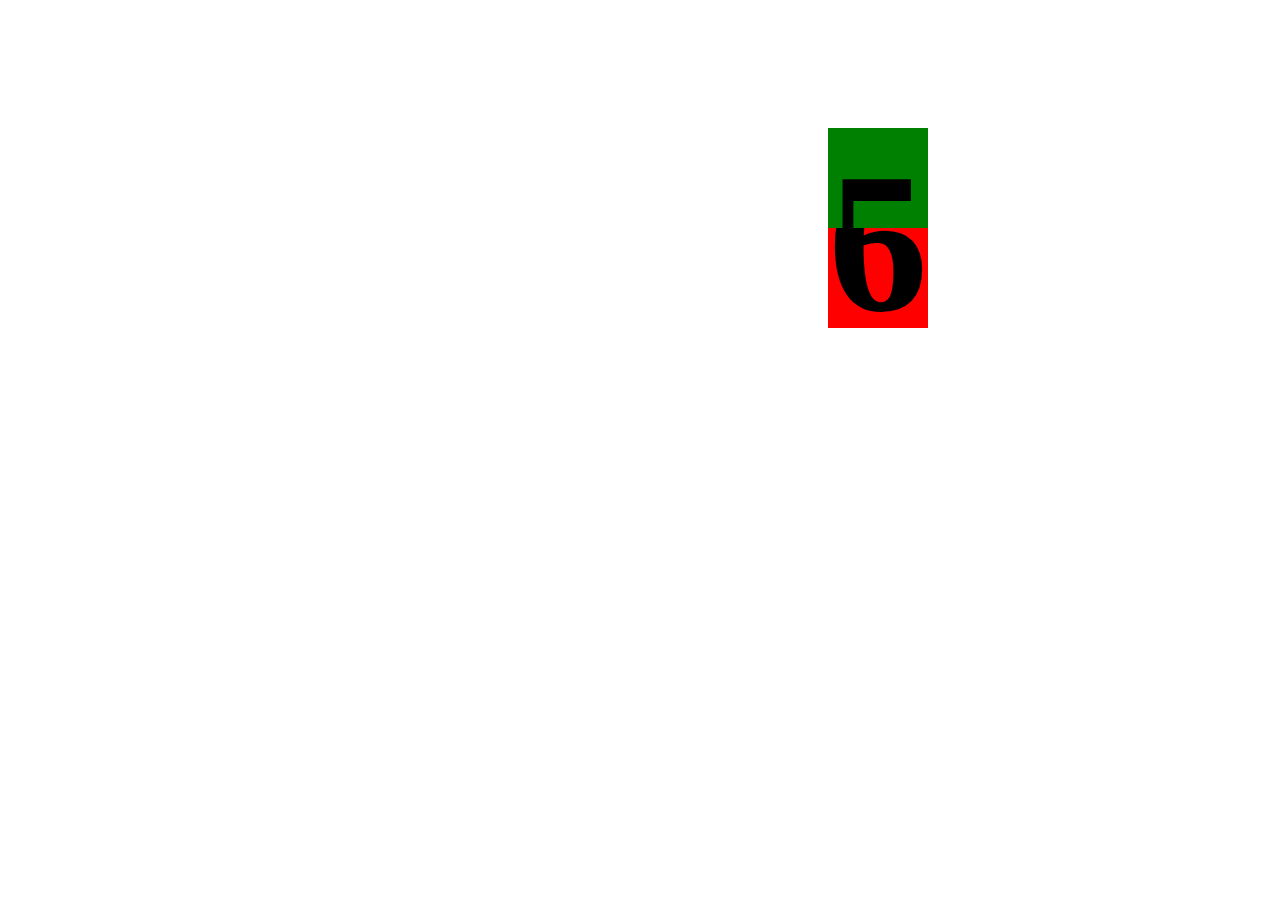
==== task2/index.html @ 17a06452 "raw animation" ====
<!DOCTYPE html>
<html lang="en">
<head>
  <meta charset="UTF-8">
  <title>Task 2</title>
  <link rel="stylesheet" href="css/style.css">
</head>
<body>
  <div class="wrapper">
    <div class="tile-bg">
      <h1 class="one">6</h1>
    </div>
    <div class="tile-two-bg">
      <h1 class="two">5</h1>
    </div>
    <div class="tile">
      <h1 class="one">5</h1>
    </div>
    <div class="tile-two">
      <h1 class="two">6</h1>
    </div>

  </div>
</body>
</html>
---- task2/css/style.css ----
div{

}

div.tile {

    width:100px;
    height:100px;
    margin:120px;
    /* margin-left: 400px; */
    background: green;
    animation: example1 1s;
    animation-fill-mode: forwards;
    overflow: hidden;
    position: absolute;
}

.tile-bg{
    width:100px;
    height:100px;
    margin:120px;
    /* margin-left: 400px; */
    background:red;
    // animation: example1 1s;
    // animation-fill-mode: forwards;
    overflow: hidden;
    position: absolute;
}

div.tile-two {

    width:100px;
    height:100px;
    margin:120px;
    /* margin-left: 400px; */
    background:red;
    animation: example2 1s;
    animation-fill-mode: forwards;
    position: absolute;
    top: 100px;
    overflow: hidden;
}

.tile-two-bg{
    width:100px;
    height:100px;
    margin:120px;
    /* margin-left: 400px; */
    background:green;
    // animation: example2 1s;
    // animation-fill-mode: forwards;
    position: absolute;
    top: 100px;
    overflow: hidden;
}

@-webkit-keyframes example1 {
    0% {
       -webkit-transform: rotateX(0deg);
       -webkit-transform-origin: bottom;
    }
    50% {
       -webkit-transform: rotateX(-80.5deg);
        -webkit-transform-origin: bottom;
    }
    100% {
       -webkit-transform: rotateX(-80.5deg);
        -webkit-transform-origin: bottom;
    }
}

@-webkit-keyframes example2 {
    0% {
       -webkit-transform: rotateX(99.5deg);
       -webkit-transform-origin: top;
    }
    50% {
       -webkit-transform: rotateX(99.5deg);
        -webkit-transform-origin: top;
    }
    100% {
       -webkit-transform: rotateX(0deg);
        -webkit-transform-origin: top;
    }
}

h1{
  font-size: 200px;
  position: absolute;
  overflow: hidden;

  text-align: center;
  margin: 0;


}

.one{
    /* top: 50px; */
    text-overflow: clip;
    // top: -50px;
}

.two{
  // line-height: -250px;
     top: -100px;  
}
.wrapper{
  perspective: 1300px;
  margin-left: 700px;
}
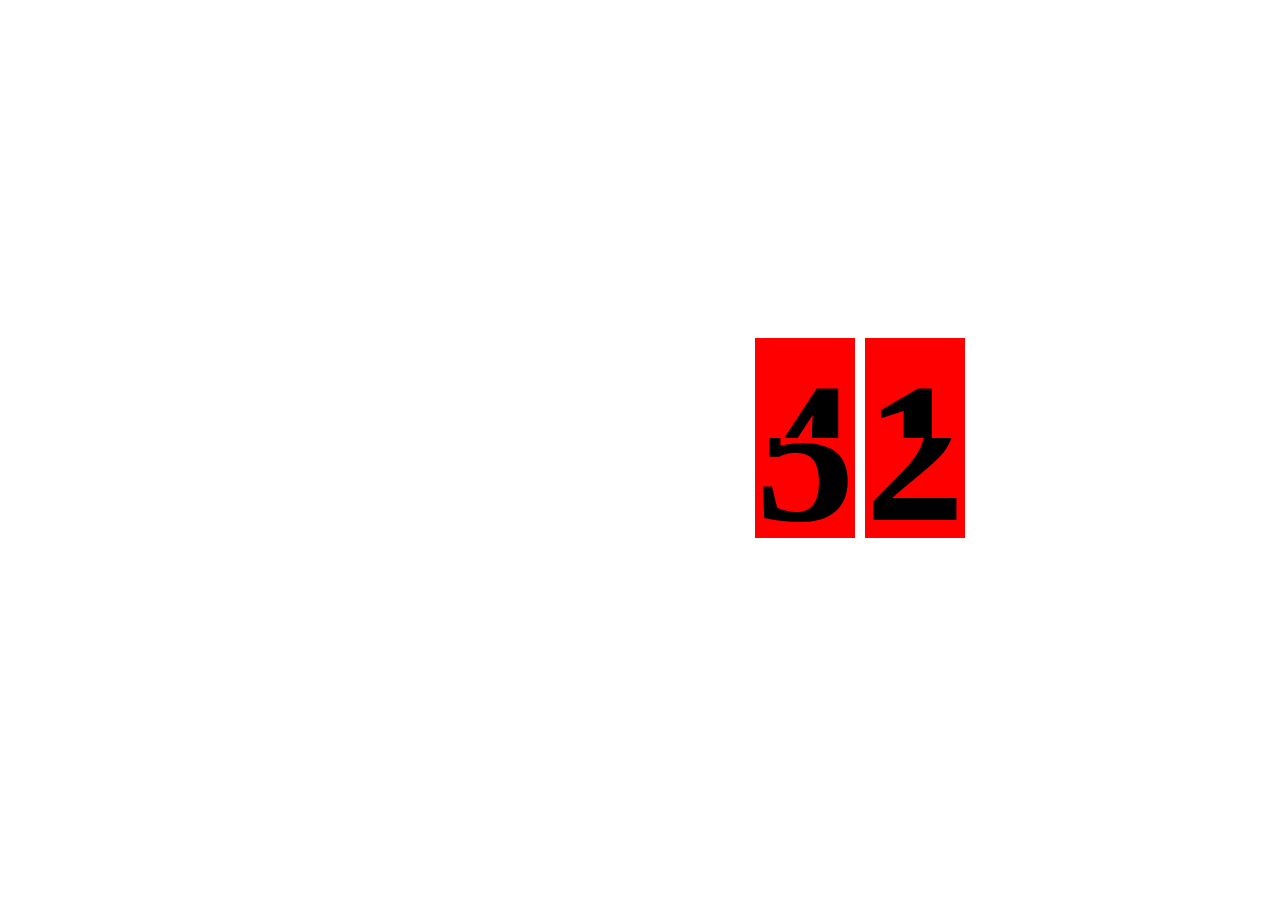
==== commit d7aac1a4: "task 2 upload" ====
--- a/task2/index.html
+++ b/task2/index.html
@@ -6,20 +6,72 @@
   <link rel="stylesheet" href="css/style.css">
 </head>
 <body>
-  <div class="wrapper">
-    <div class="tile-bg">
-      <h1 class="one">6</h1>
-    </div>
-    <div class="tile-two-bg">
-      <h1 class="two">5</h1>
-    </div>
-    <div class="tile">
-      <h1 class="one">5</h1>
-    </div>
-    <div class="tile-two">
-      <h1 class="two">6</h1>
+  <div class="wrapper" data-countdown data-countdown-start="91:00:02:15">
+
+    <div class="digit digit-0 low-second" data-position="top">
+      <div class="tile-bg">
+        <h1 class="one" data-level="next">1</h1>
+      </div>
+      <div class="tile-two-bg">
+        <h1 class="two" data-level="prew">0</h1>
+      </div>
+      <div class="tile before-half">
+        <h1 class="one" data-level="prew">0</h1>
+      </div>
+      <div class="tile-two after-half">
+        <h1 class="two" data-level="next">1</h1>
+      </div>
     </div>
 
+    <div class="digit digit-0 low-second-bg" data-position="bottom">
+      <div class="tile-bg">
+        <h1 class="one" data-level="next">2</h1>
+      </div>
+      <div class="tile-two-bg">
+        <h1 class="two" data-level="prew">1</h1>
+      </div>
+      <div  class="tile">
+        <h1 class="one" data-level="prew">1</h1>
+      </div>
+      <div  class="tile-two">
+        <h1 class="two" data-level="next">2</h1>
+      </div>
+    </div>
+
+    <div class="digit digit-1 high-second" data-position="top">
+      <div class="tile-bg">
+        <h1 class="one" data-level="next">5</h1>
+      </div>
+      <div class="tile-two-bg">
+        <h1 class="two" data-level="prew">4</h1>
+      </div>
+      <div class="tile before-half">
+        <h1 class="one" data-level="prew">4</h1>
+      </div>
+      <div class="tile-two after-half">
+        <h1 class="two" data-level="next">5</h1>
+      </div>
+    </div>
+
+    <div class="digit digit-1 high-second-bg" data-position="bottom">
+      <div class="tile-bg">
+        <h1 class="one" data-level="next">6</h1>
+      </div>
+      <div class="tile-two-bg">
+        <h1 class="two" data-level="prew">5</h1>
+      </div>
+      <div  class="tile ">
+        <h1 class="one " data-level="prew">5</h1>
+      </div>
+      <div  class="tile-two ">
+        <h1 class="two " data-level="next">6</h1>
+      </div>
+    </div>
+
+
+
   </div>
+<script src="https://ajax.googleapis.com/ajax/libs/jquery/3.1.1/jquery.min.js"></script>
+<script type="text/javascript" src="js/app.js"></script>
 </body>
 </html>--- a/task2/css/style.css
+++ b/task2/css/style.css
@@ -1,16 +1,60 @@
-div{
+body{
+  display: flex;
+  justify-content: center;
+  align-items: center;
+  height: 100vh;
+}
+
+.wrapper{
+  perspective: 1300px;
+  /*margin-left: 700px;*/
+  width: 650px;
+  height: 240px;
+  position: relative;
 
 }
 
-div.tile {
+.digit{
+  position: absolute;
+}
+
+.low-second, .low-second-bg, .high-second, .high-second-bg{
+  left: 550px;
+  z-index: 1;
+}
+
+.low-second-bg, .high-second-bg{
+  z-index: 0;
+}
+
+.digit-1{
+  left: 440px;
+}
+
+.digit-2{
+  left: 330px;
+}
+
+/*.digit:nth-child(4){
+  left: 220px;
+}
+
+.digit:nth-child(5){
+  left: 110px;
+}
+
+.digit:nth-child(6){
+  left: 0px;
+}*/
+
+.tile {
 
     width:100px;
     height:100px;
-    margin:120px;
+    /*// margin:120px;*/
     /* margin-left: 400px; */
-    background: green;
-    animation: example1 1s;
-    animation-fill-mode: forwards;
+    background: red;
+
     overflow: hidden;
     position: absolute;
 }
@@ -18,24 +62,23 @@
 .tile-bg{
     width:100px;
     height:100px;
-    margin:120px;
+    /*// margin:120px;*/
     /* margin-left: 400px; */
     background:red;
-    // animation: example1 1s;
-    // animation-fill-mode: forwards;
+    /*// animation: example1 1s;*/
+    /*// animation-fill-mode: forwards;*/
     overflow: hidden;
     position: absolute;
 }
 
-div.tile-two {
+.tile-two {
 
     width:100px;
     height:100px;
-    margin:120px;
+    /*// margin:120px;*/
     /* margin-left: 400px; */
     background:red;
-    animation: example2 1s;
-    animation-fill-mode: forwards;
+
     position: absolute;
     top: 100px;
     overflow: hidden;
@@ -44,43 +87,60 @@
 .tile-two-bg{
     width:100px;
     height:100px;
-    margin:120px;
+    /*// margin:120px;*/
     /* margin-left: 400px; */
-    background:green;
-    // animation: example2 1s;
-    // animation-fill-mode: forwards;
+    background:red;
+    /*// animation: example2 1s;*/
+    /*// animation-fill-mode: forwards;*/
     position: absolute;
     top: 100px;
     overflow: hidden;
 }
 
+.before-half{
+    animation: example1 1s;
+    animation-fill-mode: forwards;
+}
+
+.after-half{
+    animation: example2 1s;
+    animation-fill-mode: forwards;
+}
+
+
 @-webkit-keyframes example1 {
     0% {
        -webkit-transform: rotateX(0deg);
        -webkit-transform-origin: bottom;
+       display: block;
     }
     50% {
-       -webkit-transform: rotateX(-80.5deg);
+       -webkit-transform: rotateX(-90.9deg);
         -webkit-transform-origin: bottom;
+        visibility: hidden;
     }
     100% {
-       -webkit-transform: rotateX(-80.5deg);
+       -webkit-transform: rotateX(-90.9deg);
         -webkit-transform-origin: bottom;
+        visibility: hidden;
     }
 }
 
 @-webkit-keyframes example2 {
     0% {
-       -webkit-transform: rotateX(99.5deg);
+       -webkit-transform: rotateX(89.1deg);
        -webkit-transform-origin: top;
+       visibility: hidden;
     }
     50% {
-       -webkit-transform: rotateX(99.5deg);
+       -webkit-transform: rotateX(89.1deg);
         -webkit-transform-origin: top;
+        visibility: hidden;
     }
     100% {
        -webkit-transform: rotateX(0deg);
         -webkit-transform-origin: top;
+        display: block;
     }
 }
 
@@ -97,15 +157,11 @@
 
 .one{
     /* top: 50px; */
-    text-overflow: clip;
-    // top: -50px;
+    /*// text-overflow: clip;*/
+    /*// top: -50px;*/
 }
 
 .two{
-  // line-height: -250px;
+  /*// line-height: -250px;*/
      top: -100px;  
 }
-.wrapper{
-  perspective: 1300px;
-  margin-left: 700px;
-}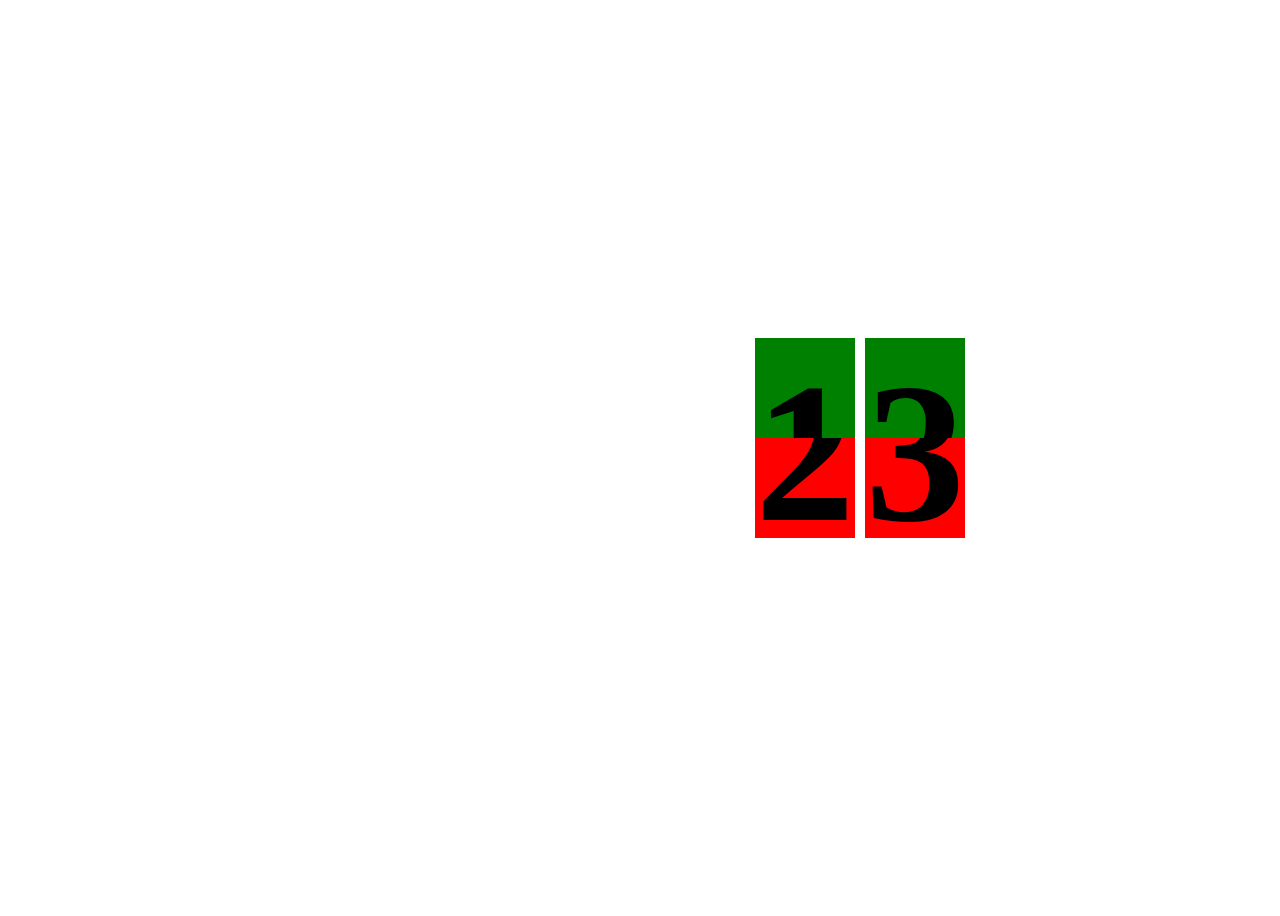
==== commit 28ad854b: "minor functionality update" ====
--- a/task2/index.html
+++ b/task2/index.html
@@ -38,33 +38,35 @@
       </div>
     </div>
 
-    <div class="digit digit-1 high-second" data-position="top">
+    <!-- SECOND DIGIT -->
+
+    <div class="digit digit-1 high-second top-index" data-position="top">
       <div class="tile-bg">
-        <h1 class="one" data-level="next">5</h1>
+        <h1 class="one" data-level="next">2</h1>
       </div>
       <div class="tile-two-bg">
-        <h1 class="two" data-level="prew">4</h1>
+        <h1 class="two" data-level="prew">1</h1>
       </div>
       <div class="tile before-half">
-        <h1 class="one" data-level="prew">4</h1>
+        <h1 class="one" data-level="prew">1</h1>
       </div>
       <div class="tile-two after-half">
-        <h1 class="two" data-level="next">5</h1>
+        <h1 class="two" data-level="next">2</h1>
       </div>
     </div>
 
-    <div class="digit digit-1 high-second-bg" data-position="bottom">
+    <div class="digit digit-1 high-second-bg bottom-index" data-position="bottom">
       <div class="tile-bg">
-        <h1 class="one" data-level="next">6</h1>
+        <h1 class="one" data-level="next">3</h1>
       </div>
       <div class="tile-two-bg">
-        <h1 class="two" data-level="prew">5</h1>
+        <h1 class="two" data-level="prew">2</h1>
       </div>
       <div  class="tile ">
-        <h1 class="one " data-level="prew">5</h1>
+        <h1 class="one " data-level="prew">2</h1>
       </div>
       <div  class="tile-two ">
-        <h1 class="two " data-level="next">6</h1>
+        <h1 class="two " data-level="next">3</h1>
       </div>
     </div>
 
--- a/task2/css/style.css
+++ b/task2/css/style.css
@@ -51,10 +51,7 @@
 
     width:100px;
     height:100px;
-    /*// margin:120px;*/
-    /* margin-left: 400px; */
-    background: red;
-
+    background: green;
     overflow: hidden;
     position: absolute;
 }
@@ -62,11 +59,7 @@
 .tile-bg{
     width:100px;
     height:100px;
-    /*// margin:120px;*/
-    /* margin-left: 400px; */
     background:red;
-    /*// animation: example1 1s;*/
-    /*// animation-fill-mode: forwards;*/
     overflow: hidden;
     position: absolute;
 }
@@ -75,10 +68,7 @@
 
     width:100px;
     height:100px;
-    /*// margin:120px;*/
-    /* margin-left: 400px; */
     background:red;
-
     position: absolute;
     top: 100px;
     overflow: hidden;
@@ -87,11 +77,7 @@
 .tile-two-bg{
     width:100px;
     height:100px;
-    /*// margin:120px;*/
-    /* margin-left: 400px; */
-    background:red;
-    /*// animation: example2 1s;*/
-    /*// animation-fill-mode: forwards;*/
+    background:green;
     position: absolute;
     top: 100px;
     overflow: hidden;
@@ -165,3 +151,11 @@
   /*// line-height: -250px;*/
      top: -100px;  
 }
+
+.top-index{
+  z-index: 1;
+}
+
+.bottom-index{
+  z-index: 0;
+}
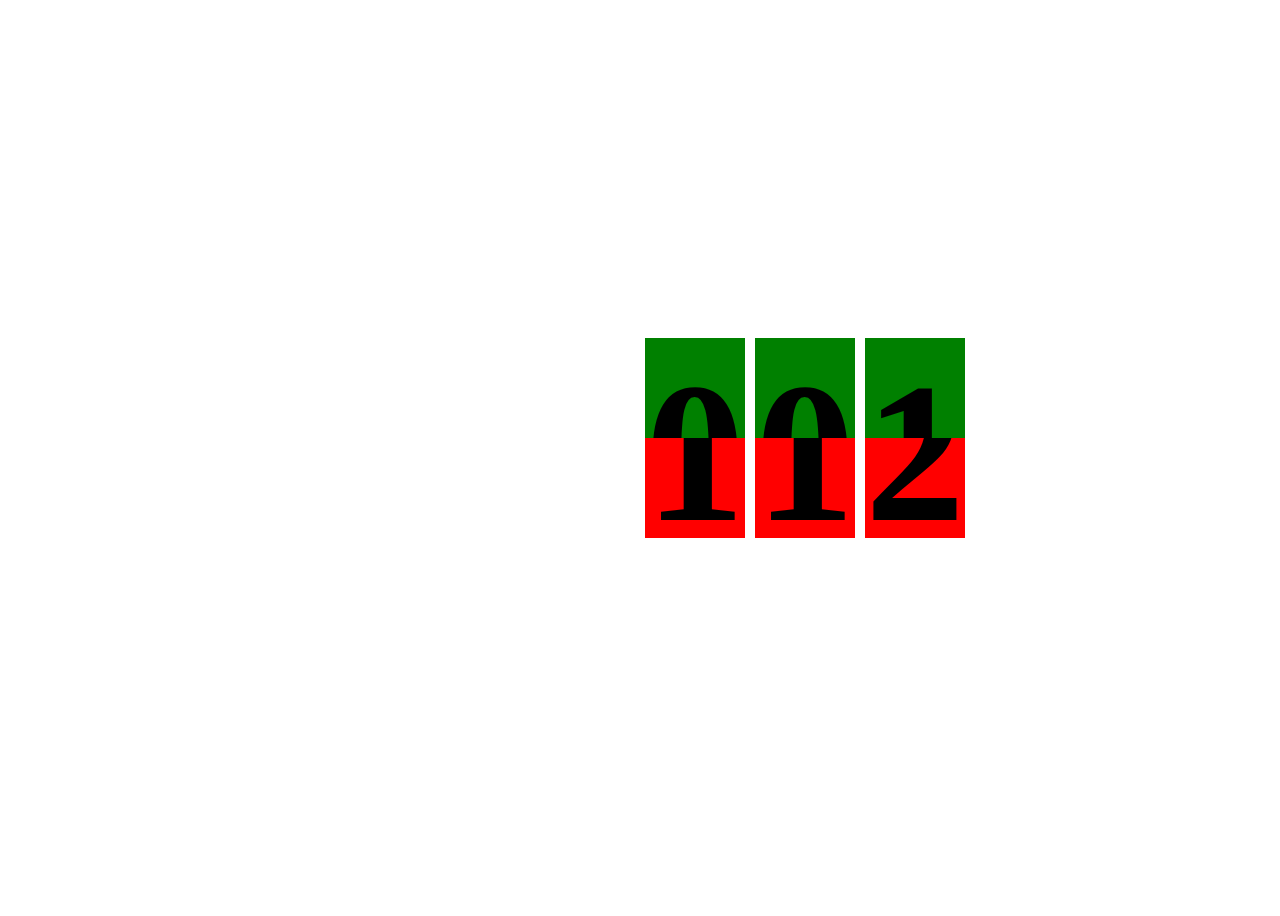
==== commit b8bf886e: "task 1 upload" ====
--- a/task2/index.html
+++ b/task2/index.html
@@ -38,9 +38,70 @@
       </div>
     </div>
 
+
+    <div class="digit digit-1 low-second" data-position="top">
+      <div class="tile-bg">
+        <h1 class="one" data-level="next">1</h1>
+      </div>
+      <div class="tile-two-bg">
+        <h1 class="two" data-level="prew">0</h1>
+      </div>
+      <div class="tile before-half">
+        <h1 class="one" data-level="prew">0</h1>
+      </div>
+      <div class="tile-two after-half">
+        <h1 class="two" data-level="next">1</h1>
+      </div>
+    </div>
+
+    <div class="digit digit-1 low-second-bg" data-position="bottom">
+      <div class="tile-bg">
+        <h1 class="one" data-level="next">2</h1>
+      </div>
+      <div class="tile-two-bg">
+        <h1 class="two" data-level="prew">1</h1>
+      </div>
+      <div  class="tile">
+        <h1 class="one" data-level="prew">1</h1>
+      </div>
+      <div  class="tile-two">
+        <h1 class="two" data-level="next">2</h1>
+      </div>
+    </div>
+
+
+    <div class="digit digit-2 low-second" data-position="top">
+      <div class="tile-bg">
+        <h1 class="one" data-level="next">1</h1>
+      </div>
+      <div class="tile-two-bg">
+        <h1 class="two" data-level="prew">0</h1>
+      </div>
+      <div class="tile before-half">
+        <h1 class="one" data-level="prew">0</h1>
+      </div>
+      <div class="tile-two after-half">
+        <h1 class="two" data-level="next">1</h1>
+      </div>
+    </div>
+
+    <div class="digit digit-2 low-second-bg" data-position="bottom">
+      <div class="tile-bg">
+        <h1 class="one" data-level="next">2</h1>
+      </div>
+      <div class="tile-two-bg">
+        <h1 class="two" data-level="prew">1</h1>
+      </div>
+      <div  class="tile">
+        <h1 class="one" data-level="prew">1</h1>
+      </div>
+      <div  class="tile-two">
+        <h1 class="two" data-level="next">2</h1>
+      </div>
+    </div>
     <!-- SECOND DIGIT -->
 
-    <div class="digit digit-1 high-second top-index" data-position="top">
+<!--     <div class="digit digit-1 high-second top-index" data-position="top">
       <div class="tile-bg">
         <h1 class="one" data-level="next">2</h1>
       </div>
@@ -69,7 +130,7 @@
         <h1 class="two " data-level="next">3</h1>
       </div>
     </div>
-
+ -->
 
 
   </div>
--- a/task2/css/style.css
+++ b/task2/css/style.css
@@ -33,6 +33,10 @@
 
 .digit-2{
   left: 330px;
+}
+
+.digit-3{
+   left: 220px;
 }
 
 /*.digit:nth-child(4){
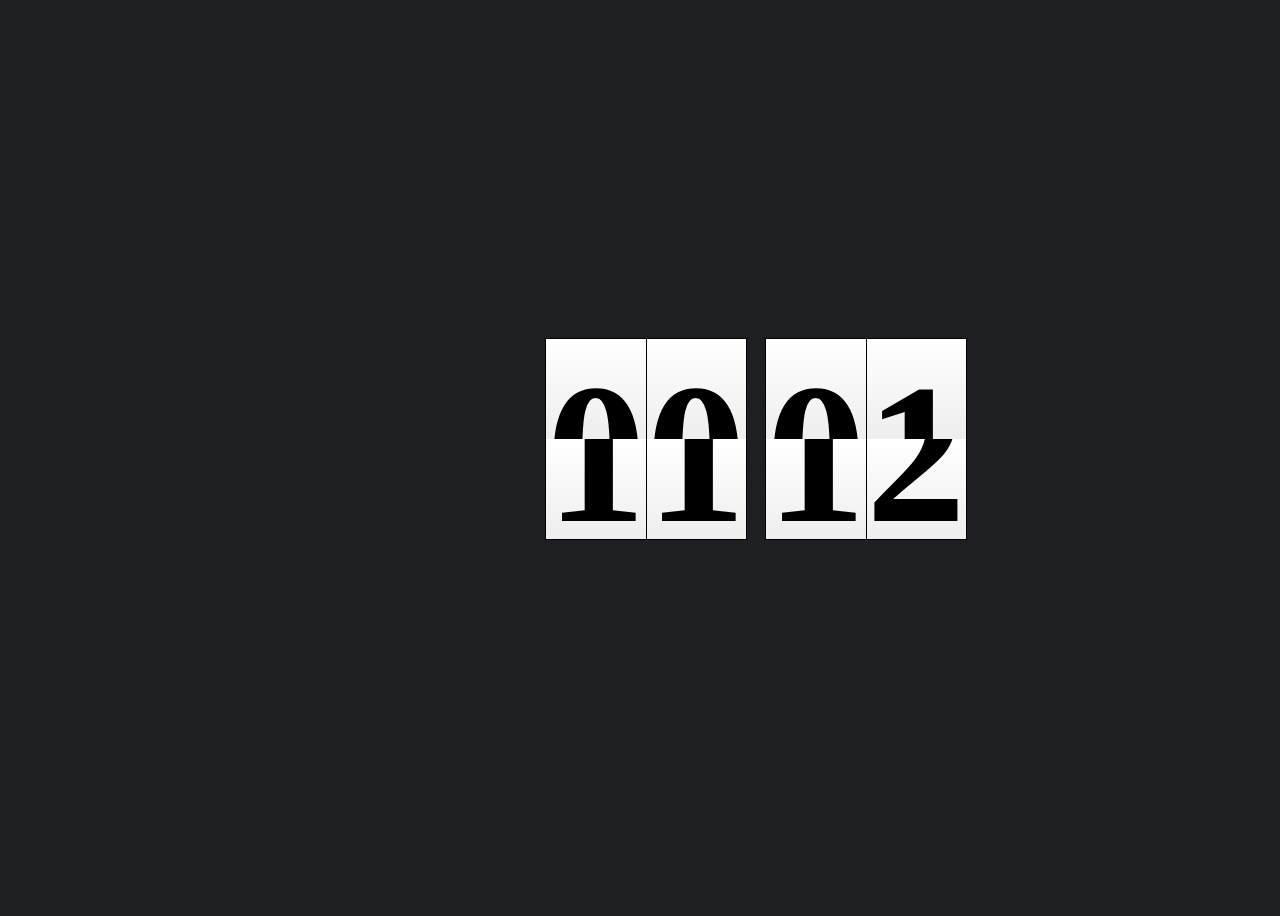
==== commit 047aad1e: "task 2 update" ====
--- a/task2/index.html
+++ b/task2/index.html
@@ -99,38 +99,36 @@
         <h1 class="two" data-level="next">2</h1>
       </div>
     </div>
-    <!-- SECOND DIGIT -->
 
-<!--     <div class="digit digit-1 high-second top-index" data-position="top">
+    <div class="digit digit-3 low-second" data-position="top">
+      <div class="tile-bg">
+        <h1 class="one" data-level="next">1</h1>
+      </div>
+      <div class="tile-two-bg">
+        <h1 class="two" data-level="prew">0</h1>
+      </div>
+      <div class="tile before-half">
+        <h1 class="one" data-level="prew">0</h1>
+      </div>
+      <div class="tile-two after-half">
+        <h1 class="two" data-level="next">1</h1>
+      </div>
+    </div>
+
+    <div class="digit digit-3 low-second-bg" data-position="bottom">
       <div class="tile-bg">
         <h1 class="one" data-level="next">2</h1>
       </div>
       <div class="tile-two-bg">
         <h1 class="two" data-level="prew">1</h1>
       </div>
-      <div class="tile before-half">
+      <div  class="tile">
         <h1 class="one" data-level="prew">1</h1>
       </div>
-      <div class="tile-two after-half">
+      <div  class="tile-two">
         <h1 class="two" data-level="next">2</h1>
       </div>
     </div>
-
-    <div class="digit digit-1 high-second-bg bottom-index" data-position="bottom">
-      <div class="tile-bg">
-        <h1 class="one" data-level="next">3</h1>
-      </div>
-      <div class="tile-two-bg">
-        <h1 class="two" data-level="prew">2</h1>
-      </div>
-      <div  class="tile ">
-        <h1 class="one " data-level="prew">2</h1>
-      </div>
-      <div  class="tile-two ">
-        <h1 class="two " data-level="next">3</h1>
-      </div>
-    </div>
- -->
 
 
   </div>
--- a/task2/css/style.css
+++ b/task2/css/style.css
@@ -1,43 +1,54 @@
-body{
+body {
   display: flex;
   justify-content: center;
   align-items: center;
   height: 100vh;
+  background: #1e1f23;
 }
 
-.wrapper{
+.wrapper {
   perspective: 1300px;
   /*margin-left: 700px;*/
   width: 650px;
   height: 240px;
   position: relative;
-
 }
 
-.digit{
+.digit {
   position: absolute;
+  width: 100px;
+  height: 200px;
+  border: 1px solid black;
 }
 
-.low-second, .low-second-bg, .high-second, .high-second-bg{
-  left: 550px;
+.low-second,
+.low-second-bg,
+.high-second,
+.high-second-bg {
   z-index: 1;
 }
 
-.low-second-bg, .high-second-bg{
+.low-second-bg,
+.high-second-bg {
   z-index: 0;
 }
 
-.digit-1{
-  left: 440px;
+.digit-0 {
+  left: 550px;
 }
 
-.digit-2{
+.digit-1 {
+  left: 450px;
+}
+
+.digit-2 {
   left: 330px;
 }
 
-.digit-3{
-   left: 220px;
+.digit-3 {
+  left: 230px;
 }
+
 
 /*.digit:nth-child(4){
   left: 220px;
@@ -52,114 +63,120 @@
 }*/
 
 .tile {
-
-    width:100px;
-    height:100px;
-    background: green;
-    overflow: hidden;
-    position: absolute;
+  width: 100px;
+  height: 100px;
+  background: rgb(255, 255, 255);
+  background: -moz-linear-gradient(top, rgb(255, 255, 255) 0%, rgb(238, 238, 238) 100%);
+  background: -webkit-linear-gradient(top, rgb(255, 255, 255) 0%, rgb(238, 238, 238) 100%);
+  background: linear-gradient(to bottom, rgb(255, 255, 255) 0%, rgb(238, 238, 238) 100%);
+  overflow: hidden;
+  position: absolute;
 }
 
-.tile-bg{
-    width:100px;
-    height:100px;
-    background:red;
-    overflow: hidden;
-    position: absolute;
+.tile-bg {
+  width: 100px;
+  height: 100px;
+  background: rgb(255, 255, 255);
+  background: -moz-linear-gradient(top, rgb(255, 255, 255) 0%, rgb(238, 238, 238) 100%);
+  background: -webkit-linear-gradient(top, rgb(255, 255, 255) 0%, rgb(238, 238, 238) 100%);
+  background: linear-gradient(to bottom, rgb(255, 255, 255) 0%, rgb(238, 238, 238) 100%);
+  overflow: hidden;
+  position: absolute;
 }
 
 .tile-two {
-
-    width:100px;
-    height:100px;
-    background:red;
-    position: absolute;
-    top: 100px;
-    overflow: hidden;
+  width: 100px;
+  height: 100px;
+  background: rgb(255, 255, 255);
+  background: -moz-linear-gradient(top, rgb(255, 255, 255) 0%, rgb(238, 238, 238) 100%);
+  background: -webkit-linear-gradient(top, rgb(255, 255, 255) 0%, rgb(238, 238, 238) 100%);
+  background: linear-gradient(to bottom, rgb(255, 255, 255) 0%, rgb(238, 238, 238) 100%);
+  position: absolute;
+  top: 100px;
+  overflow: hidden;
 }
 
-.tile-two-bg{
-    width:100px;
-    height:100px;
-    background:green;
-    position: absolute;
-    top: 100px;
-    overflow: hidden;
+.tile-two-bg {
+  width: 100px;
+  height: 100px;
+  background: rgb(255, 255, 255);
+  background: -moz-linear-gradient(top, rgb(255, 255, 255) 0%, rgb(238, 238, 238) 100%);
+  background: -webkit-linear-gradient(top, rgb(255, 255, 255) 0%, rgb(238, 238, 238) 100%);
+  background: linear-gradient(to bottom, rgb(255, 255, 255) 0%, rgb(238, 238, 238) 100%);
+  position: absolute;
+  top: 100px;
+  overflow: hidden;
 }
 
-.before-half{
-    animation: example1 1s;
-    animation-fill-mode: forwards;
+.before-half {
+  animation: example1 1s;
+  animation-fill-mode: forwards;
 }
 
-.after-half{
-    animation: example2 1s;
-    animation-fill-mode: forwards;
+.after-half {
+  animation: example2 1s;
+  animation-fill-mode: forwards;
 }
 
-
 @-webkit-keyframes example1 {
-    0% {
-       -webkit-transform: rotateX(0deg);
-       -webkit-transform-origin: bottom;
-       display: block;
-    }
-    50% {
-       -webkit-transform: rotateX(-90.9deg);
-        -webkit-transform-origin: bottom;
-        visibility: hidden;
-    }
-    100% {
-       -webkit-transform: rotateX(-90.9deg);
-        -webkit-transform-origin: bottom;
-        visibility: hidden;
-    }
+  0% {
+    -webkit-transform: rotateX(0deg);
+    -webkit-transform-origin: bottom;
+    display: block;
+  }
+  50% {
+    -webkit-transform: rotateX(-90.9deg);
+    -webkit-transform-origin: bottom;
+    visibility: hidden;
+  }
+  100% {
+    -webkit-transform: rotateX(-90.9deg);
+    -webkit-transform-origin: bottom;
+    visibility: hidden;
+  }
 }
 
 @-webkit-keyframes example2 {
-    0% {
-       -webkit-transform: rotateX(89.1deg);
-       -webkit-transform-origin: top;
-       visibility: hidden;
-    }
-    50% {
-       -webkit-transform: rotateX(89.1deg);
-        -webkit-transform-origin: top;
-        visibility: hidden;
-    }
-    100% {
-       -webkit-transform: rotateX(0deg);
-        -webkit-transform-origin: top;
-        display: block;
-    }
+  0% {
+    -webkit-transform: rotateX(89.1deg);
+    -webkit-transform-origin: top;
+    visibility: hidden;
+  }
+  50% {
+    -webkit-transform: rotateX(89.1deg);
+    -webkit-transform-origin: top;
+    visibility: hidden;
+  }
+  100% {
+    -webkit-transform: rotateX(0deg);
+    -webkit-transform-origin: top;
+    display: block;
+  }
 }
 
-h1{
+h1 {
   font-size: 200px;
   position: absolute;
   overflow: hidden;
-
   text-align: center;
   margin: 0;
-
-
 }
 
-.one{
-    /* top: 50px; */
-    /*// text-overflow: clip;*/
-    /*// top: -50px;*/
+.one {
+  /* top: 50px; */
+  /*// text-overflow: clip;*/
+  /*// top: -50px;*/
 }
 
-.two{
+.two {
   /*// line-height: -250px;*/
-     top: -100px;  
+  top: -100px;
 }
 
-.top-index{
+.top-index {
   z-index: 1;
 }
 
-.bottom-index{
+.bottom-index {
   z-index: 0;
 }
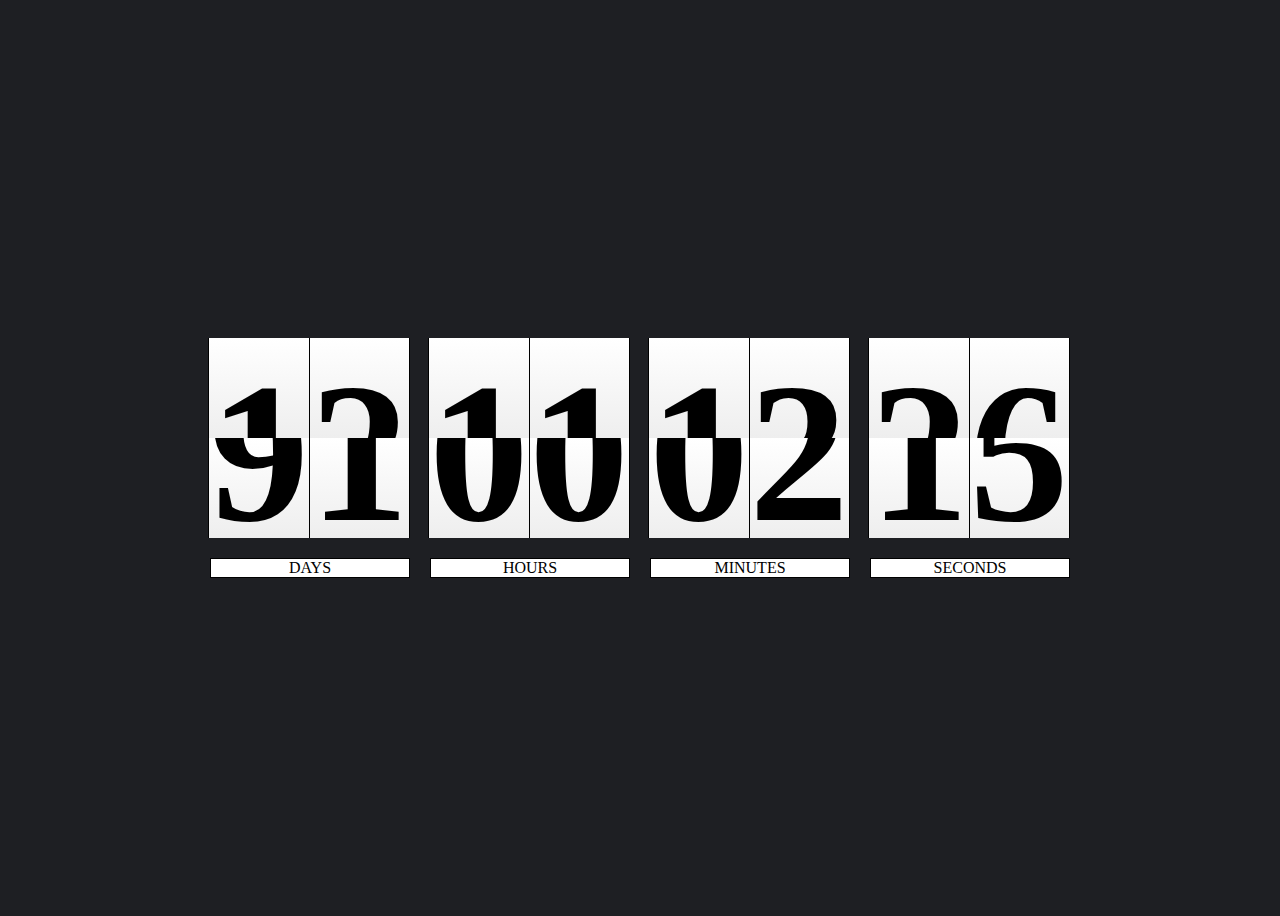
==== commit 73aa5ff0: "task 2 final upload" ====
--- a/task2/index.html
+++ b/task2/index.html
@@ -1,138 +1,282 @@
 <!DOCTYPE html>
 <html lang="en">
+
 <head>
   <meta charset="UTF-8">
   <title>Task 2</title>
   <link rel="stylesheet" href="css/style.css">
 </head>
+
 <body>
   <div class="wrapper" data-countdown data-countdown-start="91:00:02:15">
 
+<!-- ___________________________________________________ -->
+<!-- ___________________________________________________ -->
+    <div class="labels">
+      <div class="days">DAYS</div>
+      <div class="hours">HOURS</div>
+      <div class="minutes">MINUTES</div>
+      <div class="seconds">SECONDS</div>
+    </div>
+
     <div class="digit digit-0 low-second" data-position="top">
       <div class="tile-bg">
-        <h1 class="one" data-level="next">1</h1>
-      </div>
-      <div class="tile-two-bg">
-        <h1 class="two" data-level="prew">0</h1>
-      </div>
-      <div class="tile before-half">
-        <h1 class="one" data-level="prew">0</h1>
-      </div>
-      <div class="tile-two after-half">
-        <h1 class="two" data-level="next">1</h1>
+        <h1 class="one next-0" data-level="next"></h1>
+      </div>
+      <div class="tile-two-bg">
+        <h1 class="two real-0" data-level="prew"></h1>
+      </div>
+      <div class="tile before-half">
+        <h1 class="one real-0" data-level="prew"></h1>
+      </div>
+      <div class="tile-two after-half">
+        <h1 class="two next-0" data-level="next"></h1>
       </div>
     </div>
 
     <div class="digit digit-0 low-second-bg" data-position="bottom">
       <div class="tile-bg">
-        <h1 class="one" data-level="next">2</h1>
-      </div>
-      <div class="tile-two-bg">
-        <h1 class="two" data-level="prew">1</h1>
-      </div>
-      <div  class="tile">
-        <h1 class="one" data-level="prew">1</h1>
-      </div>
-      <div  class="tile-two">
-        <h1 class="two" data-level="next">2</h1>
-      </div>
-    </div>
-
+        <h1 class="one double-next-0" data-level="next"></h1>
+      </div>
+      <div class="tile-two-bg">
+        <h1 class="two next-0" data-level="prew"></h1>
+      </div>
+      <div class="tile">
+        <h1 class="one next-0" data-level="prew"></h1>
+      </div>
+      <div class="tile-two">
+        <h1 class="two double-next-0" data-level="next"></h1>
+      </div>
+    </div>
+<!-- ___________________________________________________ -->
+<!-- ___________________________________________________ -->
 
     <div class="digit digit-1 low-second" data-position="top">
       <div class="tile-bg">
-        <h1 class="one" data-level="next">1</h1>
-      </div>
-      <div class="tile-two-bg">
-        <h1 class="two" data-level="prew">0</h1>
-      </div>
-      <div class="tile before-half">
-        <h1 class="one" data-level="prew">0</h1>
-      </div>
-      <div class="tile-two after-half">
-        <h1 class="two" data-level="next">1</h1>
+        <h1 class="one next-1" data-level="next"></h1>
+      </div>
+      <div class="tile-two-bg">
+        <h1 class="two real-1" data-level="prew"></h1>
+      </div>
+      <div class="tile before-half">
+        <h1 class="one real-1" data-level="prew"></h1>
+      </div>
+      <div class="tile-two after-half">
+        <h1 class="two next-1" data-level="next"></h1>
       </div>
     </div>
 
     <div class="digit digit-1 low-second-bg" data-position="bottom">
       <div class="tile-bg">
-        <h1 class="one" data-level="next">2</h1>
-      </div>
-      <div class="tile-two-bg">
-        <h1 class="two" data-level="prew">1</h1>
-      </div>
-      <div  class="tile">
-        <h1 class="one" data-level="prew">1</h1>
-      </div>
-      <div  class="tile-two">
-        <h1 class="two" data-level="next">2</h1>
-      </div>
-    </div>
-
+        <h1 class="one double-next-1" data-level="next"></h1>
+      </div>
+      <div class="tile-two-bg">
+        <h1 class="two next-1" data-level="prew"></h1>
+      </div>
+      <div class="tile">
+        <h1 class="one next-1" data-level="prew"></h1>
+      </div>
+      <div class="tile-two">
+        <h1 class="two double-next-1" data-level="next"></h1>
+      </div>
+    </div>
+<!-- ___________________________________________________ -->
+<!-- ___________________________________________________ -->
 
     <div class="digit digit-2 low-second" data-position="top">
       <div class="tile-bg">
-        <h1 class="one" data-level="next">1</h1>
-      </div>
-      <div class="tile-two-bg">
-        <h1 class="two" data-level="prew">0</h1>
-      </div>
-      <div class="tile before-half">
-        <h1 class="one" data-level="prew">0</h1>
-      </div>
-      <div class="tile-two after-half">
-        <h1 class="two" data-level="next">1</h1>
+        <h1 class="one next-2" data-level="next"></h1>
+      </div>
+      <div class="tile-two-bg">
+        <h1 class="two real-2" data-level="prew"></h1>
+      </div>
+      <div class="tile before-half">
+        <h1 class="one real-2" data-level="prew"></h1>
+      </div>
+      <div class="tile-two after-half">
+        <h1 class="two next-2" data-level="next"></h1>
       </div>
     </div>
 
     <div class="digit digit-2 low-second-bg" data-position="bottom">
       <div class="tile-bg">
-        <h1 class="one" data-level="next">2</h1>
-      </div>
-      <div class="tile-two-bg">
-        <h1 class="two" data-level="prew">1</h1>
-      </div>
-      <div  class="tile">
-        <h1 class="one" data-level="prew">1</h1>
-      </div>
-      <div  class="tile-two">
-        <h1 class="two" data-level="next">2</h1>
-      </div>
-    </div>
+        <h1 class="one double-next-2" data-level="next"></h1>
+      </div>
+      <div class="tile-two-bg">
+        <h1 class="two next-2" data-level="prew"></h1>
+      </div>
+      <div class="tile">
+        <h1 class="one next-2" data-level="prew"></h1>
+      </div>
+      <div class="tile-two">
+        <h1 class="two double-next-2" data-level="next"></h1>
+      </div>
+    </div>
+<!-- ___________________________________________________ -->
+<!-- ___________________________________________________ -->
 
     <div class="digit digit-3 low-second" data-position="top">
       <div class="tile-bg">
-        <h1 class="one" data-level="next">1</h1>
-      </div>
-      <div class="tile-two-bg">
-        <h1 class="two" data-level="prew">0</h1>
-      </div>
-      <div class="tile before-half">
-        <h1 class="one" data-level="prew">0</h1>
-      </div>
-      <div class="tile-two after-half">
-        <h1 class="two" data-level="next">1</h1>
+        <h1 class="one next-3" data-level="next"></h1>
+      </div>
+      <div class="tile-two-bg">
+        <h1 class="two real-3" data-level="prew"></h1>
+      </div>
+      <div class="tile before-half">
+        <h1 class="one real-3" data-level="prew"></h1>
+      </div>
+      <div class="tile-two after-half">
+        <h1 class="two next-3" data-level="next"></h1>
       </div>
     </div>
 
     <div class="digit digit-3 low-second-bg" data-position="bottom">
       <div class="tile-bg">
-        <h1 class="one" data-level="next">2</h1>
-      </div>
-      <div class="tile-two-bg">
-        <h1 class="two" data-level="prew">1</h1>
-      </div>
-      <div  class="tile">
-        <h1 class="one" data-level="prew">1</h1>
-      </div>
-      <div  class="tile-two">
-        <h1 class="two" data-level="next">2</h1>
-      </div>
-    </div>
-
-
+        <h1 class="one double-next-3" data-level="next"></h1>
+      </div>
+      <div class="tile-two-bg">
+        <h1 class="two next-3" data-level="prew"></h1>
+      </div>
+      <div class="tile">
+        <h1 class="one next-3" data-level="prew"></h1>
+      </div>
+      <div class="tile-two">
+        <h1 class="two double-next-3" data-level="next"></h1>
+      </div>
+    </div>
+<!-- ___________________________________________________ -->
+<!-- ___________________________________________________ -->
+
+    <div class="digit digit-4 low-second" data-position="top">
+      <div class="tile-bg">
+        <h1 class="one next-4" data-level="next"></h1>
+      </div>
+      <div class="tile-two-bg">
+        <h1 class="two real-4" data-level="prew"></h1>
+      </div>
+      <div class="tile before-half">
+        <h1 class="one real-4" data-level="prew"></h1>
+      </div>
+      <div class="tile-two after-half">
+        <h1 class="two next-4" data-level="next"></h1>
+      </div>
+    </div>
+
+    <div class="digit digit-4 low-second-bg" data-position="bottom">
+      <div class="tile-bg">
+        <h1 class="one double-next-4" data-level="next"></h1>
+      </div>
+      <div class="tile-two-bg">
+        <h1 class="two next-4" data-level="prew"></h1>
+      </div>
+      <div class="tile">
+        <h1 class="one next-4" data-level="prew"></h1>
+      </div>
+      <div class="tile-two">
+        <h1 class="two double-next-4" data-level="next"></h1>
+      </div>
+    </div>
+<!-- ___________________________________________________ -->
+<!-- ___________________________________________________ -->
+
+    <div class="digit digit-5 low-second" data-position="top">
+      <div class="tile-bg">
+        <h1 class="one next-5" data-level="next"></h1>
+      </div>
+      <div class="tile-two-bg">
+        <h1 class="two real-5" data-level="prew"></h1>
+      </div>
+      <div class="tile before-half">
+        <h1 class="one real-5" data-level="prew"></h1>
+      </div>
+      <div class="tile-two after-half">
+        <h1 class="two next-5" data-level="next"></h1>
+      </div>
+    </div>
+
+    <div class="digit digit-5 low-second-bg" data-position="bottom">
+      <div class="tile-bg">
+        <h1 class="one double-next-5" data-level="next"></h1>
+      </div>
+      <div class="tile-two-bg">
+        <h1 class="two next-5" data-level="prew"></h1>
+      </div>
+      <div class="tile">
+        <h1 class="one next-5" data-level="prew"></h1>
+      </div>
+      <div class="tile-two">
+        <h1 class="two double-next-5" data-level="next"></h1>
+      </div>
+    </div>
+<!-- ___________________________________________________ -->
+<!-- ___________________________________________________ -->
+
+    <div class="digit digit-6 low-second" data-position="top">
+      <div class="tile-bg">
+        <h1 class="one next-6" data-level="next"></h1>
+      </div>
+      <div class="tile-two-bg">
+        <h1 class="two real-6" data-level="prew"></h1>
+      </div>
+      <div class="tile before-half">
+        <h1 class="one real-6" data-level="prew"></h1>
+      </div>
+      <div class="tile-two after-half">
+        <h1 class="two next-6" data-level="next"></h1>
+      </div>
+    </div>
+
+    <div class="digit digit-6 low-second-bg" data-position="bottom">
+      <div class="tile-bg">
+        <h1 class="one double-next-6" data-level="next"></h1>
+      </div>
+      <div class="tile-two-bg">
+        <h1 class="two next-6" data-level="prew"></h1>
+      </div>
+      <div class="tile">
+        <h1 class="one next-6" data-level="prew"></h1>
+      </div>
+      <div class="tile-two">
+        <h1 class="two double-next-6" data-level="next"></h1>
+      </div>
+    </div>
+<!-- ___________________________________________________ -->
+<!-- ___________________________________________________ -->
+
+    <div class="digit digit-7 low-second" data-position="top">
+      <div class="tile-bg">
+        <h1 class="one next-7" data-level="next"></h1>
+      </div>
+      <div class="tile-two-bg">
+        <h1 class="two real-7" data-level="prew"></h1>
+      </div>
+      <div class="tile before-half">
+        <h1 class="one real-7" data-level="prew"></h1>
+      </div>
+      <div class="tile-two after-half">
+        <h1 class="two next-7" data-level="next"></h1>
+      </div>
+    </div>
+
+    <div class="digit digit-7 low-second-bg" data-position="bottom">
+      <div class="tile-bg">
+        <h1 class="one double-next-7" data-level="next"></h1>
+      </div>
+      <div class="tile-two-bg">
+        <h1 class="two next-7" data-level="prew"></h1>
+      </div>
+      <div class="tile">
+        <h1 class="one next-7" data-level="prew"></h1>
+      </div>
+      <div class="tile-two">
+        <h1 class="two double-next-7" data-level="next"></h1>
+      </div>
+    </div>
+<!-- ___________________________________________________ -->
+<!-- ___________________________________________________ -->
   </div>
-<script src="https://ajax.googleapis.com/ajax/libs/jquery/3.1.1/jquery.min.js"></script>
-<script type="text/javascript" src="js/app.js"></script>
+  <script src="https://ajax.googleapis.com/ajax/libs/jquery/3.1.1/jquery.min.js"></script>
+  <script type="text/javascript" src="js/app.js"></script>
 </body>
-</html>+
+</html>
--- a/task2/css/style.css
+++ b/task2/css/style.css
@@ -3,22 +3,51 @@
   justify-content: center;
   align-items: center;
   height: 100vh;
-  background: #1e1f23;
+  background: #1E1F23;
 }
 
 .wrapper {
   perspective: 1300px;
-  /*margin-left: 700px;*/
-  width: 650px;
+  width: 860px;
   height: 240px;
   position: relative;
 }
 
+.labels{
+
+  position: absolute;
+  top: 220px;
+  display: flex;
+  z-index: 5;
+  width: 100%;
+  text-align: center;
+  box-sizing: border-box;
+}
+
+.labels div{
+  flex-grow: 1;
+  border: 1px black solid;
+  width: 200px;
+  margin: 0 10px 0 10px;
+  background: white;
+}
+
+.labels div:first-child{
+  margin-right: 10px;
+  margin-left: 0px;
+}
+
+.labels div:last-child{
+  margin-right: 0px;
+  margin-left: 10px;
+}
+
 .digit {
   position: absolute;
   width: 100px;
   height: 200px;
-  border: 1px solid black;
+  border-left: 1px solid black;
+  border-right: 1px solid black;
 }
 
 .low-second,
@@ -34,33 +63,37 @@
 }
 
 .digit-0 {
-  left: 550px;
+  right: 0px;
 }
 
 .digit-1 {
-  left: 450px;
+  right: 100px;
 }
 
 .digit-2 {
-  left: 330px;
+  right: 220px;
 }
 
 .digit-3 {
-  left: 230px;
-}
-
-
-/*.digit:nth-child(4){
-  left: 220px;
-}
-
-.digit:nth-child(5){
-  left: 110px;
-}
-
-.digit:nth-child(6){
-  left: 0px;
-}*/
+  right: 320px;
+}
+
+.digit-4 {
+  right: 440px;
+}
+
+.digit-5 {
+  right: 540px;
+}
+
+.digit-6 {
+  right: 660px;
+}
+
+.digit-7 {
+  right: 760px;
+}
+
 
 .tile {
   width: 100px;
@@ -164,12 +197,10 @@
 
 .one {
   /* top: 50px; */
-  /*// text-overflow: clip;*/
-  /*// top: -50px;*/
+  /* top: -50px;*/
 }
 
 .two {
-  /*// line-height: -250px;*/
   top: -100px;
 }
 
